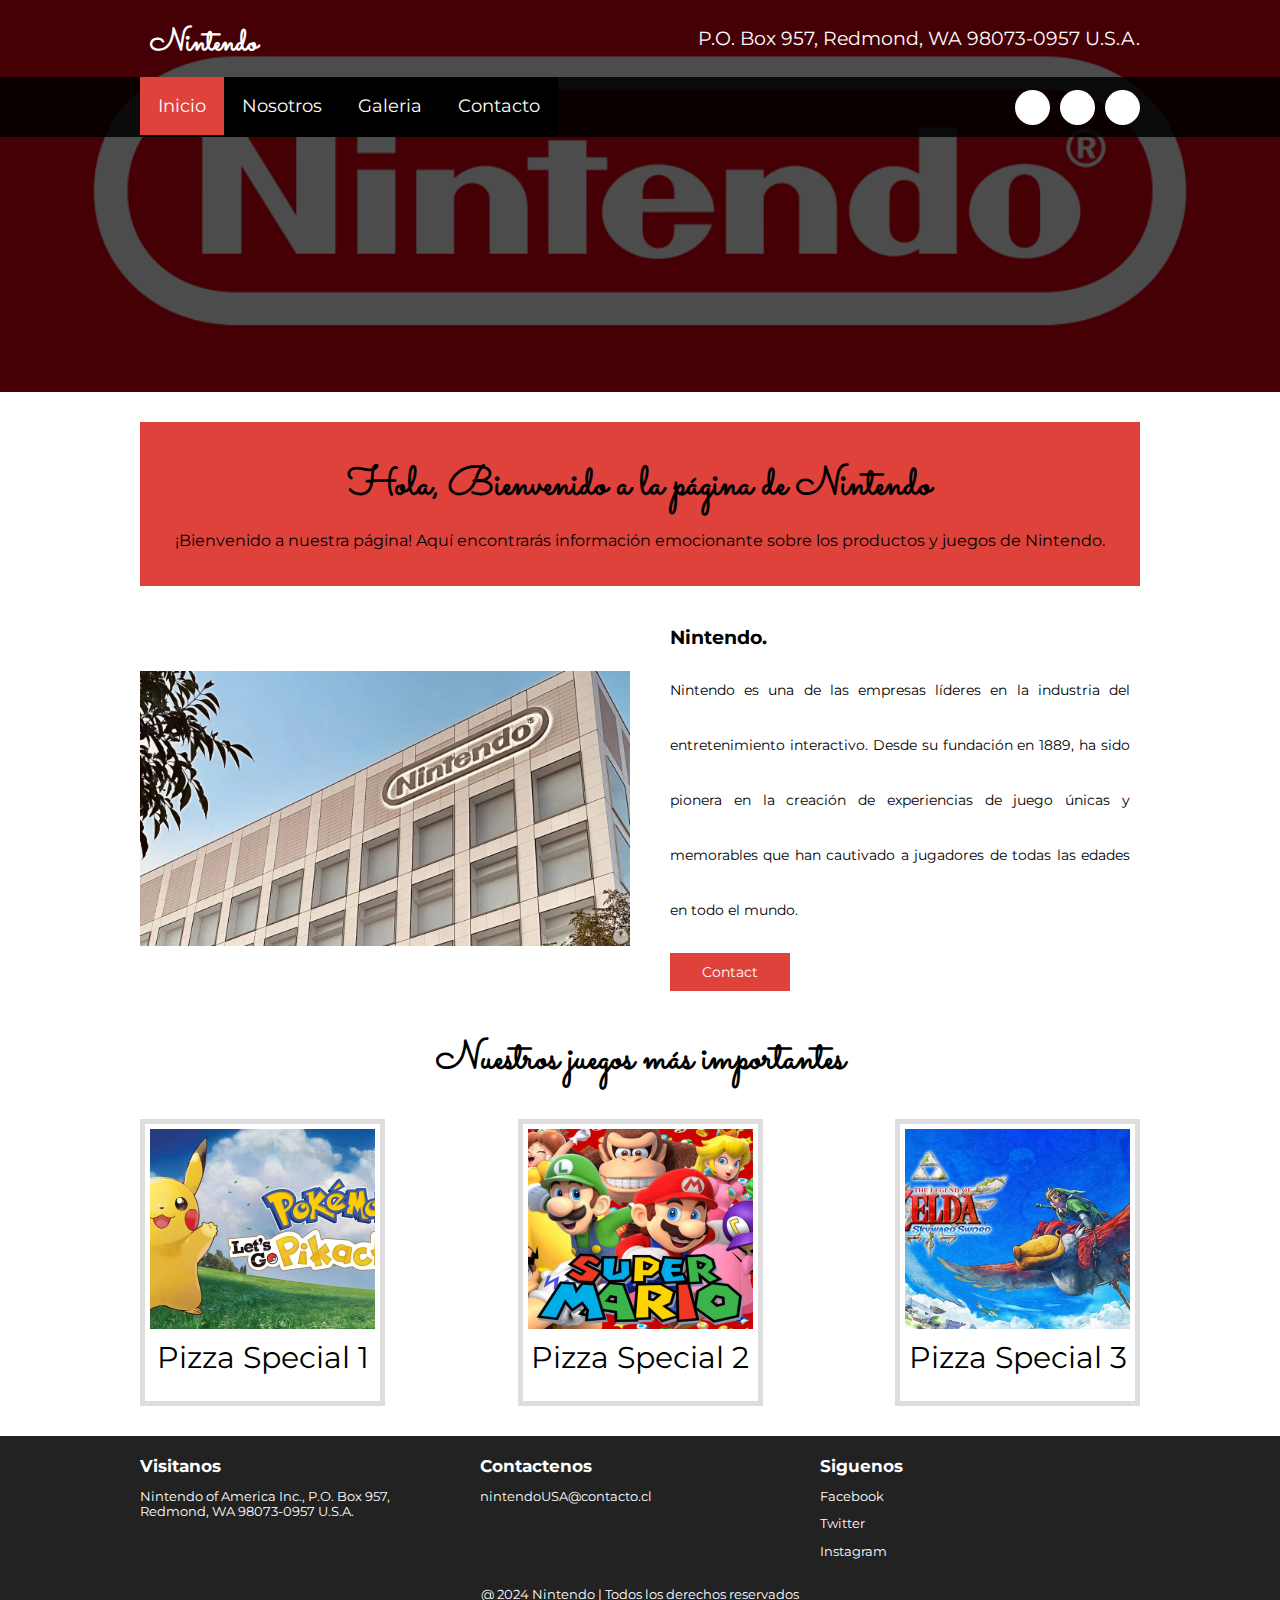
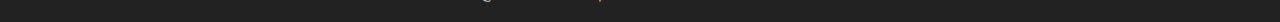
==== index.html @ e7dbbf1a "Agregado index y nosotros" ====
<!DOCTYPE html>
<html lang="es">
<head>
    <meta charset="UTF-8">
    <title>Nintendo</title>
    <link rel="icon" href="img/logo/nintendo-color-96.png" type="image/x-icon">
    <meta name="viewport" content="width=device-width, user-scalable=yes, initial-scale=1.0, maximum-scale=2.0, minimum-scale=1.0">
    <link rel="stylesheet" href="css/estilo.css">
    <link href="https://file.myfontastic.com/3j45yvRpaWhzeStdASehh9/icons.css" rel="stylesheet">
</head>
<body>
    <header class="main-header">
        <div class="container container--flex">
            <div class="logo-container column column--50">
                <h1 class="logo">Nintendo</h1>
            </div>
            <div class="main-header__contactInfo column column--50">
                <p class="main-header__contactInfo__addres">
                    <span class="icon-location">P.O. Box 957, Redmond, WA 98073-0957 U.S.A.</span>
                </p>
                
            </div>
        </div>
    </header>
    <nav class="main_nav">
        <div class="container container--flex">
            <span class="icon-menu" id="btnmenu"></span>
            <ul class="menu" id="menu">
                <li class="menu__item"><a href="/" class="menu__link menu__link--select">Inicio</a></li>
                <li class="menu__item"><a href="nosotros.html" class="menu__link">Nosotros</a></li>
                <li class="menu__item"><a href="galeria.html" class="menu__link">Galeria</a></li>
                <li class="menu__item"><a href="contacto.html" class="menu__link">Contacto</a></li>
            </ul>
            <div class="social-icon">
                <a href="https://www.facebook.com/NintendoLatAm/?locale=es_LA" target="_blank" class="social-icon__link"><span class="icon-facebook"></span></a>
                <a href="https://twitter.com/nintendolatam?lang=es" class="social-icon__link" target="_blank"><span class="icon-twitter"></span></a>
                <a href="https://www.instagram.com/nintendolatam/?hl=es" class="social-icon__link" target="_blank"><span class="icon-instagram"></span></a>
            </div>
        </div>
    </nav>
    <section class="banner">
        <img src="img/presentacion/Logo_Nintendo_2017.png" alt="" class="banner__img">
    </section>
    <main class="main">
        <section class="group--color">
            <div class="container">
                <h2 class="main__title">Hola, Bienvenido a la página de Nintendo</h2>
                <p class="main_txt">
                    ¡Bienvenido a nuestra página! Aquí encontrarás información emocionante sobre los productos y juegos de Nintendo.
                </p>
            </div>
        </section>
        <section class="group main__about_description">
            <div class="container container--flex">
                <div class="column column--50">
                    <img src="img/presentacion/presentacion.jpg" alt="">
                </div>
                <div class="column column--50">
                    <h3 class="column__title">Nintendo.</h3>
                    <p ></p>
                    <p class="column__txt">Nintendo es una de las empresas líderes en la industria del entretenimiento interactivo. Desde su fundación en 1889, ha sido pionera en la creación de experiencias de juego únicas y memorables que han cautivado a jugadores de todas las edades en todo el mundo.</p>
                    <a href="contacto.html" class="btn btn--contact">Contact</a>
                </div>
            </div>
        </section>
        <section class="group today-special">
            <h2 class="group__title">Nuestros juegos más importantes</h2>
            <div class="container container--flex">
                <div class="column column--50--25">
                    <img src="img/presentacion/pokemon.jpg" alt="" class="today-special__img">
                    <div class="today-special__tittle">Pizza Special 1</div>
                </div>
                <div class="column column--50--25">
                    <img src="img/presentacion/mario.jpeg" alt="" class="today-special__img">
                    <div class="today-special__tittle">Pizza Special 2</div>
                </div>
                <div class="column column--50--25">
                    <img src="img/presentacion/zelda.jpg" alt="" class="today-special__img">
                    <div class="today-special__tittle">Pizza Special 3</div>
                </div>
            </div>
        </section>
      
    </main>
    <footer class="main-footer">
        <div class="container container--flex">
            <div class="column column--33">
                <h2 class="column__title">Visitanos</h2>
                <p class="column__txt">Nintendo of America Inc., P.O. Box 957, Redmond, WA 98073-0957 U.S.A.</p>
            </div>
            <div class="column column--33">
                <h2 class="column__title">Contactenos</h2>
                <p class="column__txt">nintendoUSA@contacto.cl</p>               
            </div>
            <div class="column column--33">
                <h2 class="column__title">Siguenos</h2>
                <p class="column__txt"><a href="https://www.facebook.com/NintendoLatAm/?locale=es_LA" target="_blank" class="icon-facebook">Facebook</a></p>
                <p class="column__txt"><a href="https://twitter.com/nintendolatam?lang=es" target="_blank" class="icon-twitter">Twitter</a></p>
                <p class="column__txt"><a href="https://www.instagram.com/nintendolatam/?hl=es" target="_blank" class="icon-instagram">Instagram</a></p>
            </div>
            <p class="copy">@ 2024 Nintendo | Todos los derechos reservados</p>
        </div>
    </footer>
    <script src="js/menu.js"></script>
</body>
</html>
---- css/estilo.css ----
@import url('https://fonts.googleapis.com/css2?family=Montserrat:wght@300&family=Sacramento&display=swap');
*{
    box-sizing: border-box;
}
body{
    font-family: 'Montserrat', sans-serif;
    margin: 0;
}
/*----------------Estilos Base------------------*/
img{
    display: block;
    width: 100%;
    max-width: 100%;
}
h1,h2,h3,h4,h5{
    margin: 0;
}
.container{
    width: 100%;
    margin: auto;
}
.container--flex{
    display: flex;
    flex-wrap: wrap;
    justify-content: space-between;
    align-items: center;
}
.column{
    width: 100%;
}

/*----------------Estilos Header------------------*/


.main-header{
    width: 100%;
}
.logo{
    font-size: 1.9em;
    color: #de423a;
    padding: 10px;
    font-family: 'Sacramento', cursive;
        
}
.main-header__contactInfo__addres{
    padding: 10px;
    margin: 0px;
}
.main-header [class*="icon-"]:before{
    position: relative;
    top:2px;
    right: 3px;
}
/*----------------Estilos Menu------------------*/
.main_nav{
    width: 100%;
    position:relative;
    z-index: 2000;  
    padding: 10px;
}

.icon-menu{
    display: block;
    color: #fff;
    border: 1px solid #fff;
    border-radius: 3px;
    width: 40px;
    height: 40px;
    line-height: 45px;
    text-align: center;
    cursor:pointer;
    font-size: 1.5em;
    
}

.social-icon{
    display: flex;
    justify-content: space-between;
    
}

.social-icon [class*="icon-"]{
    color: black;
    margin-left: 10px;
    display: flex;
    justify-content: center;
    align-items: center;
    font-size: 1.3em;
    width: 35px;
    height: 35px;
    background: #fff;
    border-radius: 50%;
}

.social-icon__link{
    text-decoration: none;
   
}

.menu{
    
    position: absolute;
    top: 75px;
    left: 0;
    width: 100%;
    background: rgba(0,0,0,.85);
    padding:0px;
    margin:0px;
    z-index: 2000px;
    list-style: none;
    text-align: center;
    font-size: 18px;
    height: 0;
    overflow: hidden;
	transition: height .3s linear;
}

.menu__link{
    display: block;
    padding: 15px;
    color: white;
    text-align: center;
    text-decoration: none;
    
}
.menu__link:hover{
     background-color: #DE423A;
}
.menu__link--select{
    background-color: #DE423A;
    
}
.mostrar{
    height: 210px;
}
/*----------------Estilos Banner------------------*/

.banner{
    margin-top:-52px;
    position: relative;
}
.banner:before {
    content: '';
    position: absolute;
    width: 100%;
    height: 100%;
    background: rgba(0,0,0,0.7);
    z-index: 1000;
    top: 0;
}
.banner__img{
    width: 100%;
    height: 400px;
    object-fit: cover
}
.banner__content {
    width: 70%;
    color: white;
    text-align:center;
    position: absolute;
    z-index: 1500;
    top: 50%;
    left: 50%;
    transform: translateX(-50%) translateY(-50%);
    font-size: 1.5em;
    font-weight:bold;
    
}

/*----------------Estilos Principales------------------*/
.group--color .container{
	background-color: #DE423A;
	padding: 10px;
	text-align: center;
	
}
.main__title{
	margin: 15px 0;
	font-size: 2.8em;
	font-family: 'Sacramento',cursive;
	
}
.column__title{
	font-size: 1.3em;
}
.main__about_description .column:nth-child(2){
	padding: 10px;
}
.btn{
	
	display: block;
	text-align: center;
	text-decoration: none;
	width: 120px;
	background: #DE423A;
	color: #fff;
	padding:10px;
	margin: 10px auto;
	
}
.group__title{
	font-family:'Sacramento',cursive;
	text-align: center;
	font-weight: bold;
	font-size: 1.8em;
	margin: 30px;
}

.today-special .column {
	margin-bottom: 30px;
	text-align: center;
}

.today-special__img{
	height: 200px;
	object-fit: cover;
}

.today-special__tittle{
	font-size: 1.3em;
	padding-top: 10px;
	padding-bottom: 20px;
}


/*----------------Estilos Principales------------------*/
.main-footer{
	background: #222;
	color: #fff;
	padding: 10px;
	padding-top: 20px;
	padding-bottom: 20px;
	font-size: .8em;
}
.copy{
	text-align: center;
	margin: auto;
	margin-top: 15px;
	
}

.main-footer [class*="icon-"] {
	color: #fff;
	text-decoration: none;
	
	
}
.main-footer [class*="icon-"]:before{
	position: relative;
	top: 3px;
	right: 5px;
}



/*----------------Linea del tiempo --------------------*/

.timeline {
	position: relative;
	width: 100%;
	height: 4px;
	background-color: #ccc;
  }
  
  .marker {
	position: absolute;
	top: 0;
	width: 8px;
	height: 8px;
	border-radius: 50%;
	background-color: #333;
	transform: translate(-50%, -50%);
  }
  
  .images {
	display: flex;
	justify-content: space-between;
	margin-top: 20px;
  }
  
  .images img {
	max-width: 150px;
	height: auto;
	opacity: 0;
	transition: opacity 0.5s ease-in-out;
  }
  
/*---------------- Formularios ------------------------*/



.contacto {
    background-color: black; 
    color: white; 
    font-family: "Raleway", sans-serif;
    font-weight: 400;
    padding: 20px; /* Espaciado alrededor del contenido */
}

.contacto h1{
    text-align: center;
    font-family: "Raleway", sans-serif;
    font-weight: 200;
}

.forma {
    margin-bottom: 100px;
}
.boton1 {
    font-family: "Raleway", sans-serif;
    font-weight: 400;
    padding: 10px 10px; /* Espacio interno del botón */
    cursor: pointer; /* Tipo de cursor */
    position: relative;
    float: left;
    display: inline-block;
    margin-left: auto; /* Justificar hacia la derecha */
    background-color: #17A2B8;
    border: 2px solid #17A2B8; /* Margen de color gris */
    color: #FFFFFF; /* Color del texto */
    margin-top: 20px;
}


.boton1 .tooltiptext {
    visibility: hidden;
    width: 250px;
    background-color: #914242;
    color: #fff;
    text-align: center;
    border-radius: 6px;
    padding: 5px 0;
    position: absolute;
    z-index: 1;
    top: -5px;
    left: 110%;
  }
.boton1 .tooltiptext::after{
    content: " ";
    position: absolute;
    top: 50%;
    right: 100%; /* To the left of the tooltip */
    margin-top: -5px;
    border-width: 5px;
    border-style: solid;
    border-color:transparent #914242 transparent transparent;
  }
  
.boton1:hover .tooltiptext{
    visibility: visible;
  }


/*----------------Estilos Responsivos------------------*/

@media screen and (min-width:480px){
	.logo{
		color: #fff;
		
	}
	.main-header__contactInfo{
		text-align:right;
	}
	.banner{
		margin-top: -145px;
		z-index: -1000;
	}
	.main-header__contactInfo__phone{
		background: none;
	}
	.main-header__contactInfo__addres{
		color: #fff;
	}
	.main_nav{
		background:rgba(0,0,0,0.85);
	}
	.banner__content{
		font-size:1.5em;
	}
	.column--50{
		width: 49%;
	}
	.column--50--25{
		width: 49%;
	}
	.column--33{
		width: 32%;
	}
	
	.main__about_description .column:nth-child(2){
		padding-left: 20px;
		font-size: .9em;
		
	}
	.main__about_description .btn{
		margin: 0;
	}
	.today-special .column {
		border: 5px solid #ddd;
		padding: 5px;
	}
	.today-special__img{
		height: 200px;
		object-fit: cover;
	}
	.main-footer .container--flex{
		align-items: flex-start;
	}
	
	
}
@media screen and (min-width:1024px){
.container{
		width: 1000px
	}
	.logo{
		padding-top: 20px;
		font-size: 2em;
	
		
	}
		
	.main-header__contactInfo__phone,
	.main-header__contactInfo__addres{
		font-size: 1.18em;
		padding-right: 0px;
		
		
		
	}
	
	.main_nav{
    
    	padding: 0px;
	}
	
	.banner__content{
		font-size:2.5em;
	}
	
	.icon-menu{
		display: none;
	}
	
	.menu{
		position: static;
		display: flex;
		height: 60px;
		width: auto;
	}
	
	.menu__link{
   
    	padding: 18px;
      
	}
	.group--color .container{
		margin-top: 30px;
		margin-bottom: 30px;
		padding: 20px
	
	}
	.main__title{
		font-size: 2.5em;
	}
	.main__about_description .column--50:nth-child(2) .column__txt
	{
		line-height: 55px;
		text-align: justify;
		
	}
	.group__title{
		font-size: 2.5em;
	}
	.column--50--25{
		width: 24.5%;
	}
	.today-special__tittle{
	
		font-size: 1.9em;
		
	}
}
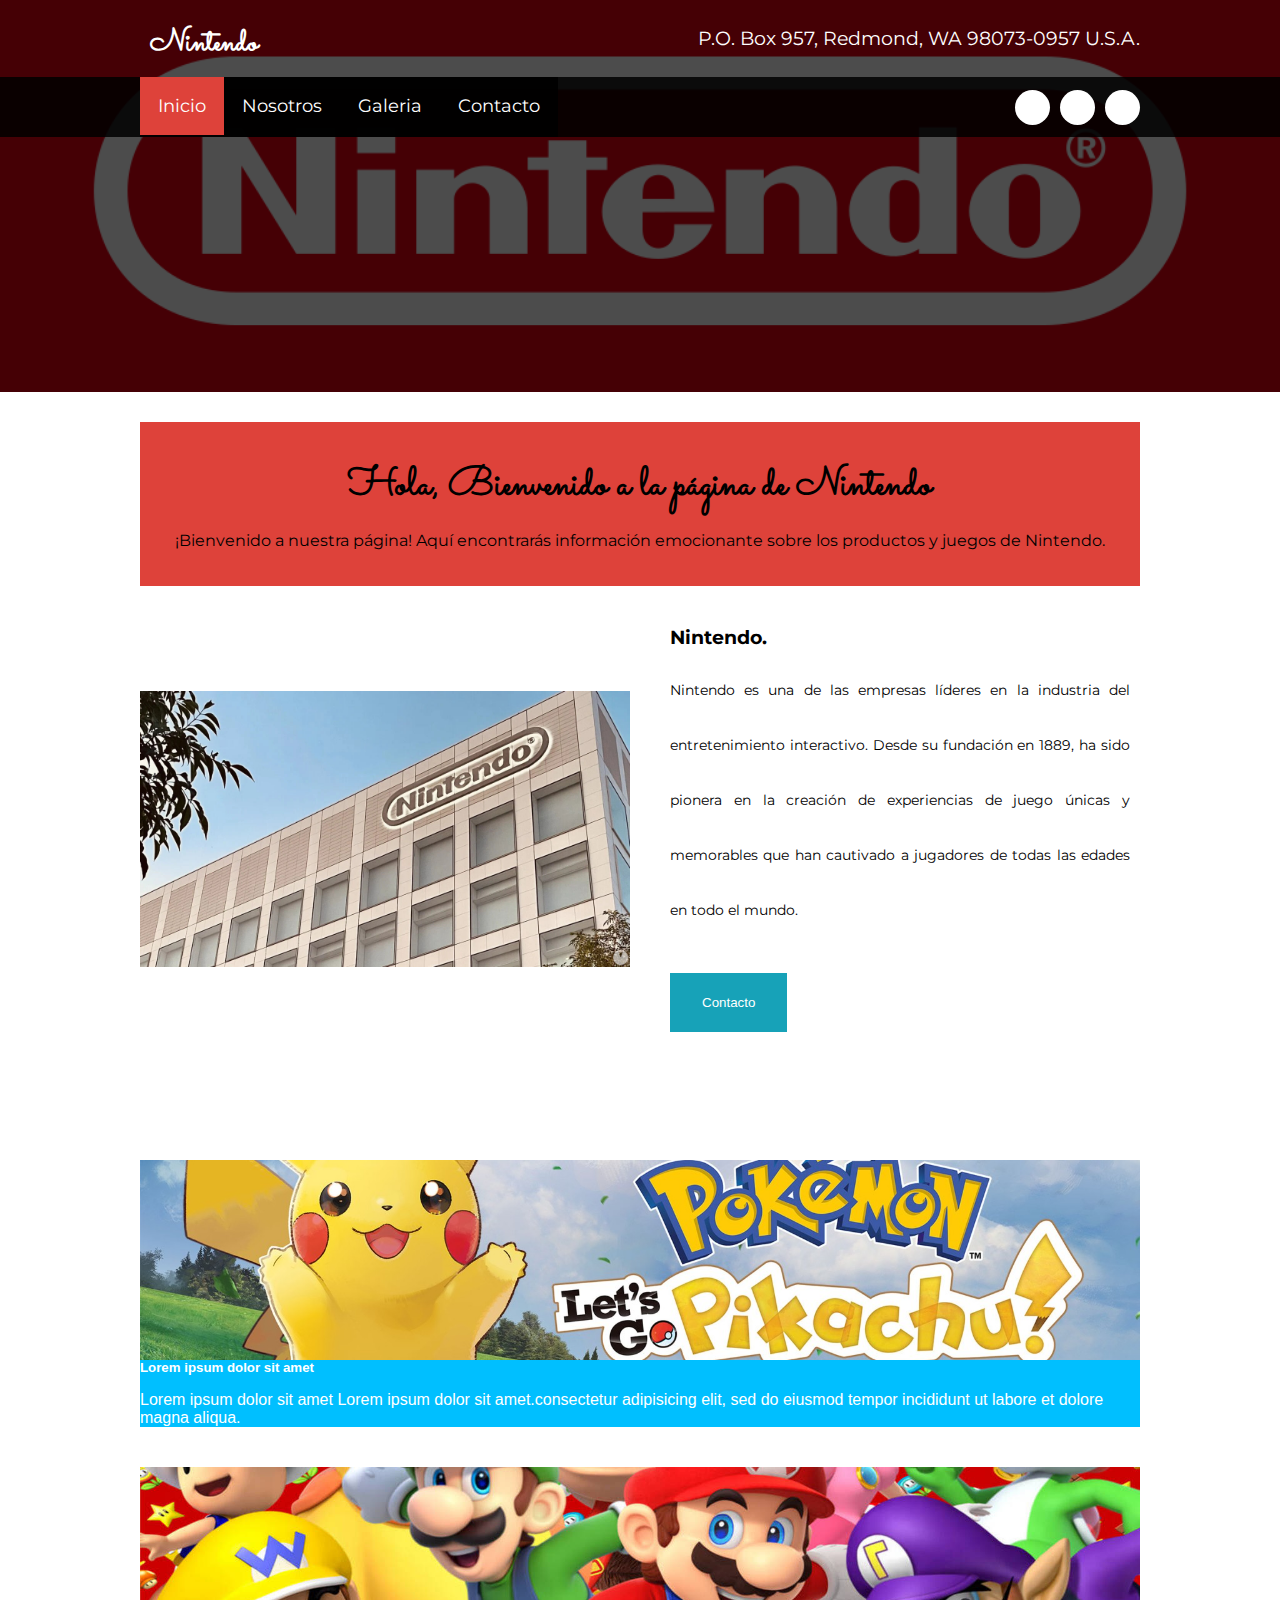
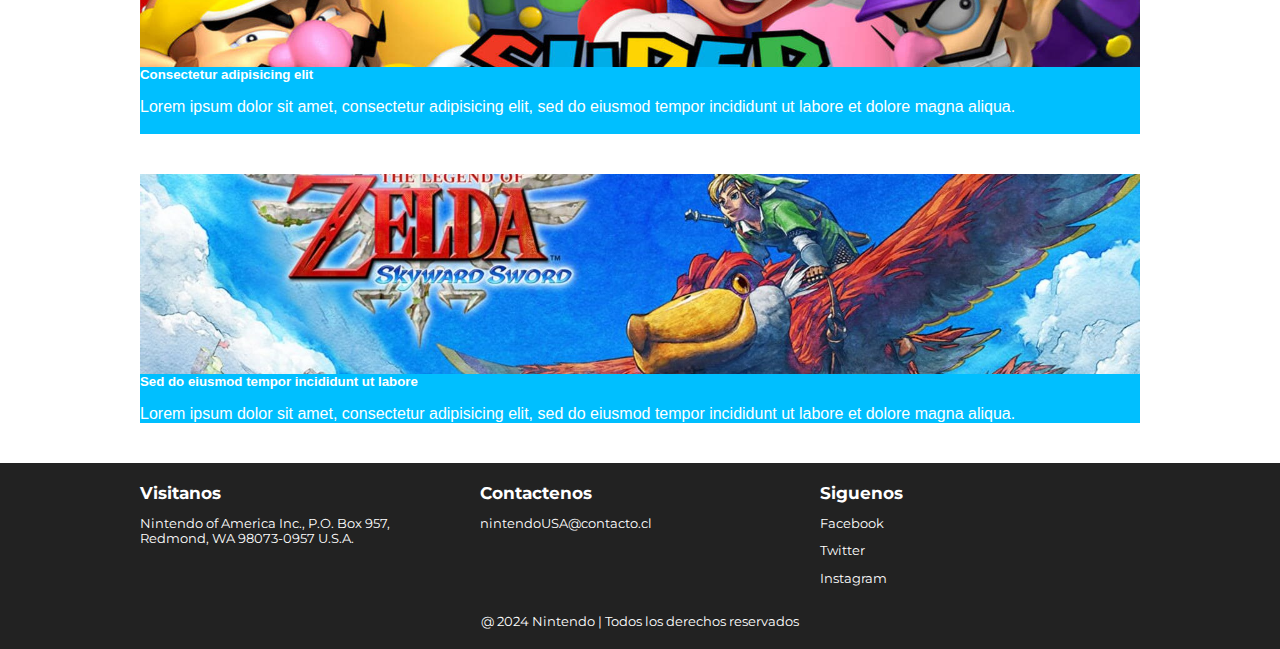
==== commit 1bc57fbc: "Agregada funcionalidad js, botones, card e img nosotros" ====
--- a/index.html
+++ b/index.html
@@ -7,6 +7,7 @@
     <meta name="viewport" content="width=device-width, user-scalable=yes, initial-scale=1.0, maximum-scale=2.0, minimum-scale=1.0">
     <link rel="stylesheet" href="css/estilo.css">
     <link href="https://file.myfontastic.com/3j45yvRpaWhzeStdASehh9/icons.css" rel="stylesheet">
+    <link href="https://cdn.jsdelivr.net/npm/bootstrap@5.3.2/dist/css/bootstrap.min.css" rel="stylesheet" integrity="sha384-T3c6CoIi6uLrA9TneNEoa7RxnatzjcDSCmG1MXxSR1GAsXEV/Dwwykc2MPK8M2HN" crossorigin="anonymous">
 </head>
 <body>
     <header class="main-header">
@@ -59,24 +60,53 @@
                     <h3 class="column__title">Nintendo.</h3>
                     <p ></p>
                     <p class="column__txt">Nintendo es una de las empresas líderes en la industria del entretenimiento interactivo. Desde su fundación en 1889, ha sido pionera en la creación de experiencias de juego únicas y memorables que han cautivado a jugadores de todas las edades en todo el mundo.</p>
-                    <a href="contacto.html" class="btn btn--contact">Contact</a>
+                    <div id="contenedor-botones">
+                        <button class="boton0">
+                            <a href="contacto.html" class="boton-link">Contacto</a>
+                            <span class="tooltiptext">Presiona para ir a contacto</span>
+                        </button>
+                    </div>                     
                 </div>
             </div>
         </section>
-        <section class="group today-special">
-            <h2 class="group__title">Nuestros juegos más importantes</h2>
-            <div class="container container--flex">
-                <div class="column column--50--25">
-                    <img src="img/presentacion/pokemon.jpg" alt="" class="today-special__img">
-                    <div class="today-special__tittle">Pizza Special 1</div>
-                </div>
-                <div class="column column--50--25">
-                    <img src="img/presentacion/mario.jpeg" alt="" class="today-special__img">
-                    <div class="today-special__tittle">Pizza Special 2</div>
-                </div>
-                <div class="column column--50--25">
-                    <img src="img/presentacion/zelda.jpg" alt="" class="today-special__img">
-                    <div class="today-special__tittle">Pizza Special 3</div>
+        <section class="cards">
+            <div class="container">
+                <h2 class="group__title">Nuestros juegos más importantes</h2>
+                <div class="row align-items-stretch">
+                    <!-- script de js que hace desaparecer el texto al hacer click en la tarjeta -->
+                    <script src="js/clic_card.js"></script>
+                    <!-- Tarjeta 1 -->
+                    <div class="col-xs-12 col-md-4">
+                        <div class="card">
+                            <img src="img/presentacion/pokemon.jpg" class="card-img-top" alt="...">
+                            <div class="card-body">
+                                <h5 class="card-title">Lorem ipsum dolor sit amet</h5>
+                                <p class="card-text">Lorem ipsum dolor sit amet Lorem ipsum dolor sit amet.consectetur adipisicing elit, sed do eiusmod tempor incididunt ut labore et dolore magna aliqua.</p>                         
+                            </div>
+                        </div>          
+                    </div>
+                    
+                    <!-- Tarjeta 2 -->
+                    <div class="col-xs-12 col-md-4">
+                        <div class="card">
+                            <img src="img/presentacion/mario.jpeg" class="card-img-top" alt="...">
+                            <div class="card-body">
+                                <h5 class="card-title">Consectetur adipisicing elit</h5>
+                                <p class="card-text">Lorem ipsum dolor sit amet, consectetur adipisicing elit, sed do eiusmod tempor incididunt ut labore et dolore magna aliqua.<br><br></p>                         
+                            </div>
+                        </div>          
+                    </div>
+            
+                    <!-- Tarjeta 3 -->
+                    <div class="col-xs-12 col-md-4">
+                        <div class="card">
+                            <img src="img/presentacion/zelda.jpg" class="card-img-top" alt="...">
+                            <div class="card-body">
+                                <h5 class="card-title">Sed do eiusmod tempor incididunt ut labore</h5>
+                                <p class="card-text">Lorem ipsum dolor sit amet, consectetur adipisicing elit, sed do eiusmod tempor incididunt ut labore et dolore magna aliqua.</p>                         
+                            </div>
+                        </div>          
+                    </div>     
                 </div>
             </div>
         </section>
@@ -102,5 +132,8 @@
         </div>
     </footer>
     <script src="js/menu.js"></script>
+    <script src="https://cdn.jsdelivr.net/npm/@popperjs/core@2.11.8/dist/umd/popper.min.js" integrity="sha384-I7E8VVD/ismYTF4hNIPjVp/Zjvgyol6VFvRkX/vR+Vc4jQkC+hVqc2pM8ODewa9r" crossorigin="anonymous"></script>
+    <script src="https://cdn.jsdelivr.net/npm/bootstrap@5.3.2/dist/js/bootstrap.min.js" integrity="sha384-BBtl+eGJRgqQAUMxJ7pMwbEyER4l1g+O15P+16Ep7Q9Q+zqX6gSbd85u4mG4QzX+" crossorigin="anonymous"></script>
+    <script src="https://code.jquery.com/jquery-3.7.1.min.js" integrity="sha256-/JqT3SQfawRcv/BIHPThkBvs0OEvtFFmqPF/lYI/Cxo=" crossorigin="anonymous"></script>  
 </body>
 </html>--- a/css/estilo.css
+++ b/css/estilo.css
@@ -186,18 +186,7 @@
 .main__about_description .column:nth-child(2){
 	padding: 10px;
 }
-.btn{
-	
-	display: block;
-	text-align: center;
-	text-decoration: none;
-	width: 120px;
-	background: #DE423A;
-	color: #fff;
-	padding:10px;
-	margin: 10px auto;
-	
-}
+
 .group__title{
 	font-family:'Sacramento',cursive;
 	text-align: center;
@@ -206,20 +195,30 @@
 	margin: 30px;
 }
 
-.today-special .column {
-	margin-bottom: 30px;
-	text-align: center;
-}
-
-.today-special__img{
-	height: 200px;
-	object-fit: cover;
-}
-
-.today-special__tittle{
-	font-size: 1.3em;
-	padding-top: 10px;
-	padding-bottom: 20px;
+/*--------------- cards-------------------------------*/
+
+.cards {
+    color: white; /* Texto blanco */
+    font-family: "Raleway", sans-serif;
+    font-weight: 400;
+    text-align: center;
+}
+.cards .card {
+    background-color: #00BFFF; /* Fondo celeste de las tarjetas */
+    color: white; /* Texto blanco dentro de las tarjetas */
+    font-family: "Raleway", sans-serif;
+    font-weight: 400;
+    text-align: left;
+    margin-bottom: 40px;
+}
+
+.card-img-top {
+    width: 100%; /* Ajusta el ancho al 100% del contenedor */
+    height: 200px; /* Establece una altura fija para todas las imágenes */
+    object-fit: cover; /* Escala la imagen para que llene el contenedor */
+}
+.card{ 
+    cursor: pointer;
 }
 
 
@@ -249,6 +248,19 @@
 	position: relative;
 	top: 3px;
 	right: 5px;
+}
+
+/*-------------------nosotros-------------------------*/
+
+.logo-nosotros {
+    display: flex;
+    justify-content: center;
+    padding: 0 240px; /* Espacio solo arriba y abajo de la imagen */
+}
+
+.nosotros-img {
+    max-width: calc(100% - 40px); /* Resta el doble del espacio de los bordes laterales */
+    height: auto; /* Para mantener la proporción de aspecto */
 }
 
 
@@ -306,7 +318,17 @@
 .forma {
     margin-bottom: 100px;
 }
-.boton1 {
+
+.boton0 .boton-link {
+    /* Estilos para el enlace dentro del botón */
+    text-decoration: none;
+    color: inherit;
+    display: inline-block;
+    padding: 10px 20px; /* Ajusta según el tamaño del botón */
+    background-color:  #17A2B8; /* Ajusta según el color del botón */
+}
+.boton1,
+.boton0 {
     font-family: "Raleway", sans-serif;
     font-weight: 400;
     padding: 10px 10px; /* Espacio interno del botón */
@@ -322,7 +344,8 @@
 }
 
 
-.boton1 .tooltiptext {
+.boton1 .tooltiptext,
+.boton0 .tooltiptext {
     visibility: hidden;
     width: 250px;
     background-color: #914242;
@@ -335,7 +358,8 @@
     top: -5px;
     left: 110%;
   }
-.boton1 .tooltiptext::after{
+.boton1 .tooltiptext::after,
+.boton0 .tooltiptext::after {
     content: " ";
     position: absolute;
     top: 50%;
@@ -346,7 +370,8 @@
     border-color:transparent #914242 transparent transparent;
   }
   
-.boton1:hover .tooltiptext{
+.boton1:hover .tooltiptext,
+.boton0:hover .tooltiptext {
     visibility: visible;
   }
 
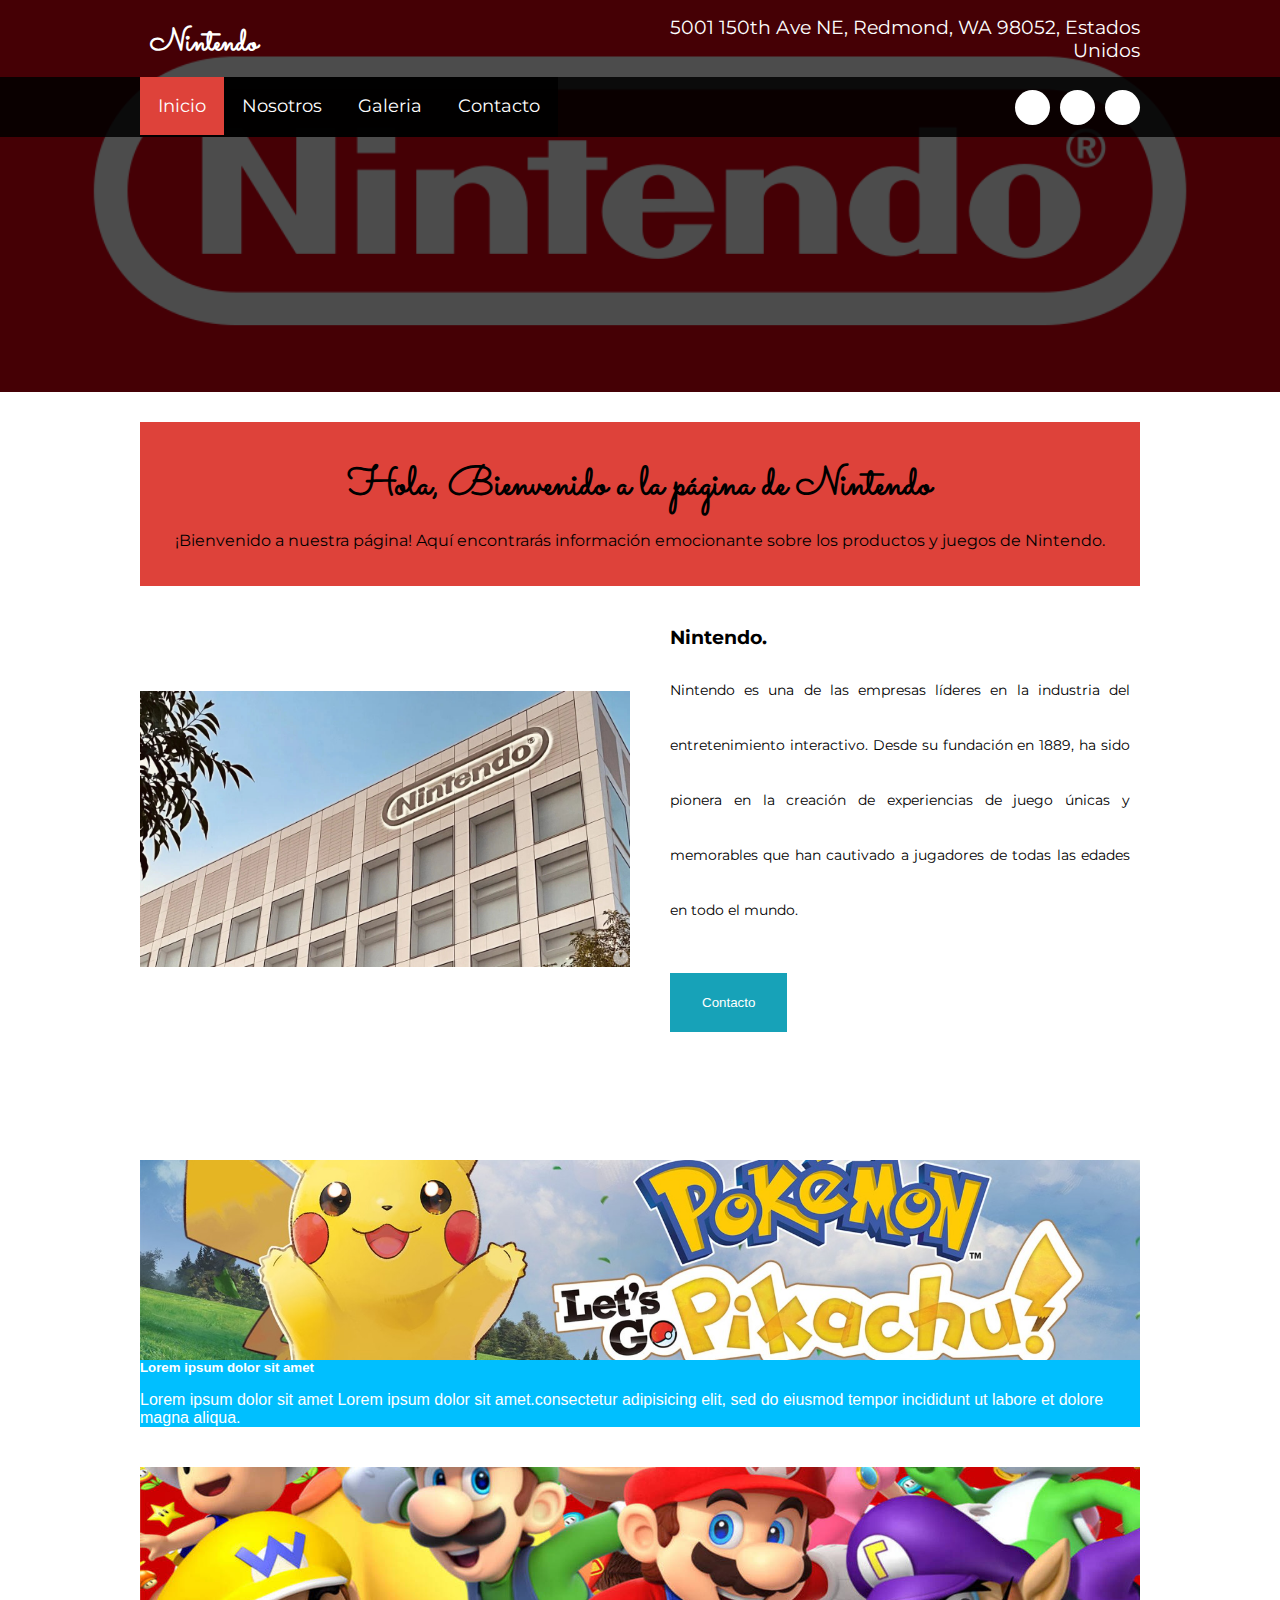
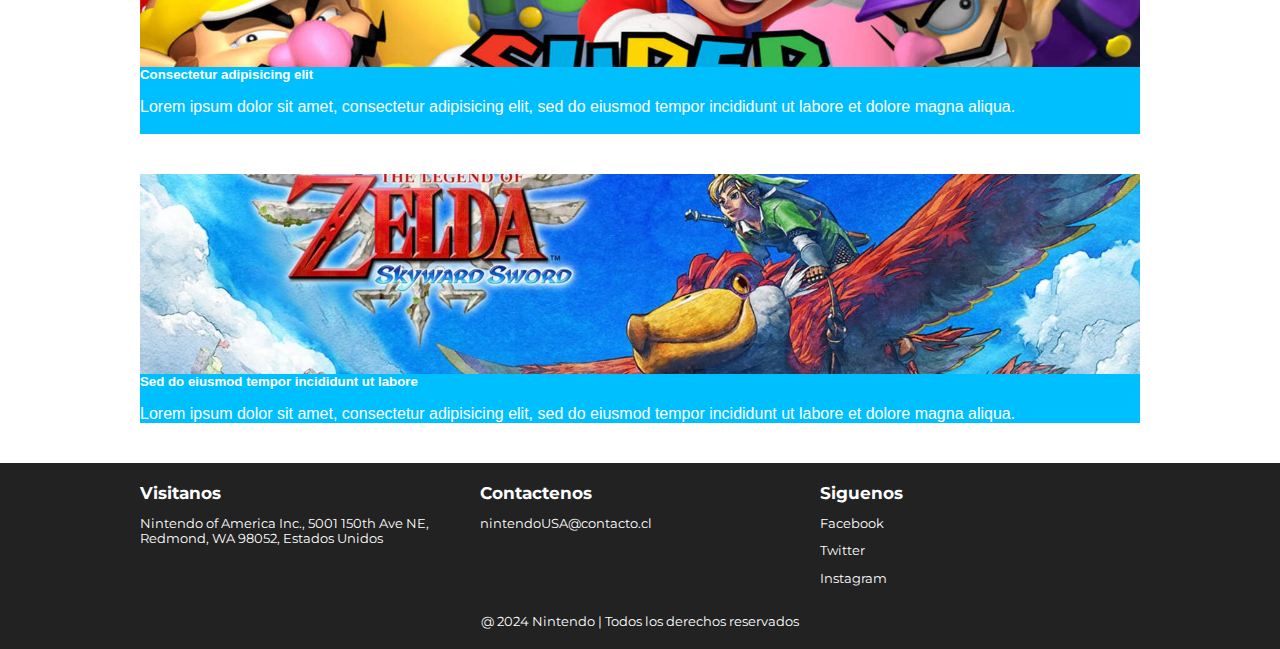
==== commit 7f0cbf33: "Agregado mapa en contacto" ====
--- a/index.html
+++ b/index.html
@@ -17,7 +17,7 @@
             </div>
             <div class="main-header__contactInfo column column--50">
                 <p class="main-header__contactInfo__addres">
-                    <span class="icon-location">P.O. Box 957, Redmond, WA 98073-0957 U.S.A.</span>
+                    <span class="icon-location">5001 150th Ave NE, Redmond, WA 98052, Estados Unidos</span>
                 </p>
                 
             </div>
@@ -116,7 +116,7 @@
         <div class="container container--flex">
             <div class="column column--33">
                 <h2 class="column__title">Visitanos</h2>
-                <p class="column__txt">Nintendo of America Inc., P.O. Box 957, Redmond, WA 98073-0957 U.S.A.</p>
+                <p class="column__txt">Nintendo of America Inc., 5001 150th Ave NE, Redmond, WA 98052, Estados Unidos</p>
             </div>
             <div class="column column--33">
                 <h2 class="column__title">Contactenos</h2>
--- a/css/estilo.css
+++ b/css/estilo.css
@@ -376,6 +376,22 @@
   }
 
 
+/*---------------------- mapa -------------------------*/
+
+.mapa {
+    text-align: center; /* Centra el contenido horizontalmente */
+}
+.mapa h1 {
+    text-align: left;
+    padding: 0 200px;
+}
+.mapa-contenedor {
+    margin: 20px auto; /* Margen superior e inferior de 20px y centrado horizontalmente */
+    max-width: 100%; /* Ancho máximo del contenedor */
+    width: 800px; /* Ancho del contenedor */
+}
+
+
 /*----------------Estilos Responsivos------------------*/
 
 @media screen and (min-width:480px){
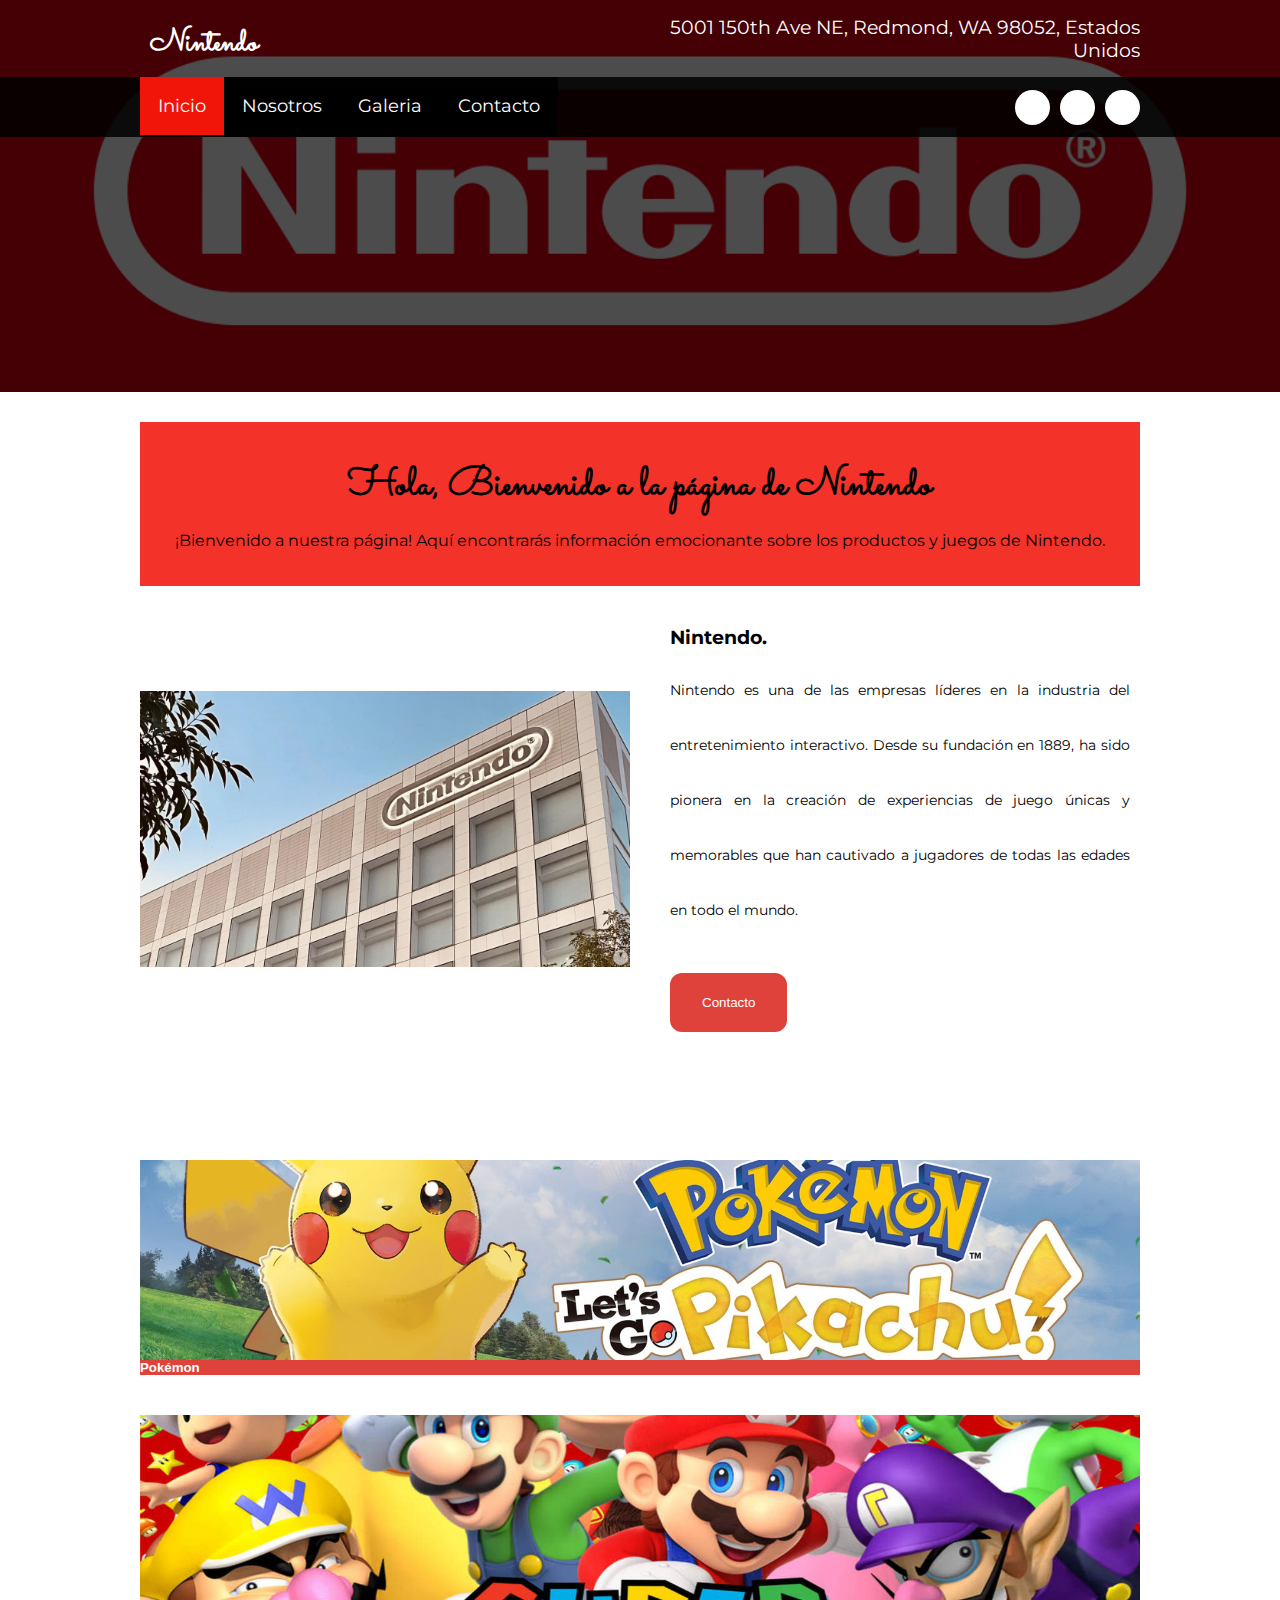
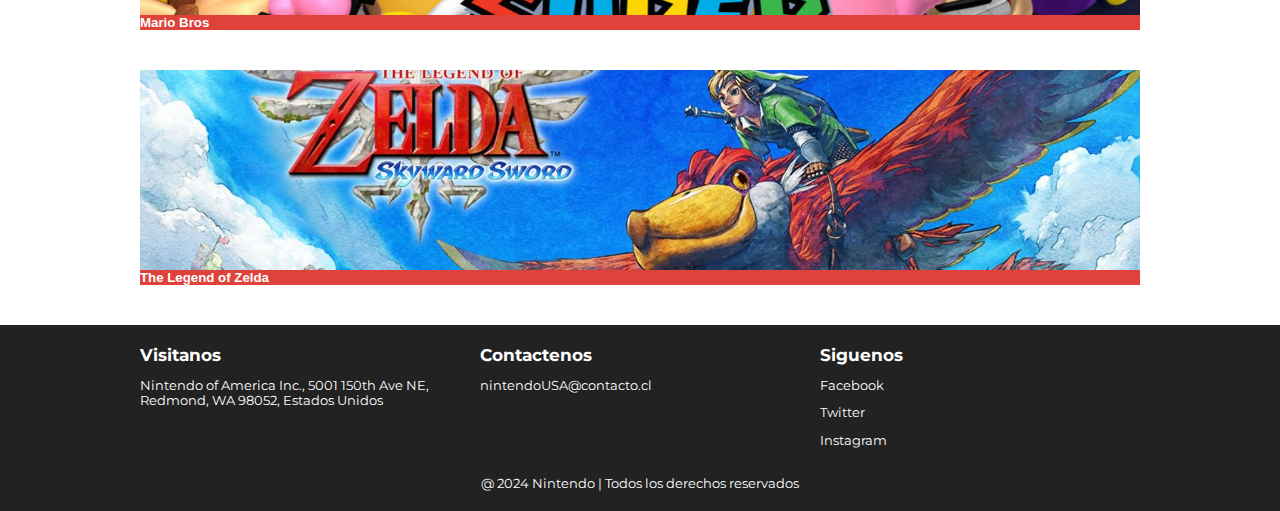
==== commit 6bc884fe: "cambios en card indexhtml" ====
--- a/index.html
+++ b/index.html
@@ -8,6 +8,8 @@
     <link rel="stylesheet" href="css/estilo.css">
     <link href="https://file.myfontastic.com/3j45yvRpaWhzeStdASehh9/icons.css" rel="stylesheet">
     <link href="https://cdn.jsdelivr.net/npm/bootstrap@5.3.2/dist/css/bootstrap.min.css" rel="stylesheet" integrity="sha384-T3c6CoIi6uLrA9TneNEoa7RxnatzjcDSCmG1MXxSR1GAsXEV/Dwwykc2MPK8M2HN" crossorigin="anonymous">
+    <script src="https://ajax.googleapis.com/ajax/libs/jquery/3.7.1/jquery.min.js"></script>
+
 </head>
 <body>
     <header class="main-header">
@@ -73,15 +75,13 @@
             <div class="container">
                 <h2 class="group__title">Nuestros juegos más importantes</h2>
                 <div class="row align-items-stretch">
-                    <!-- script de js que hace desaparecer el texto al hacer click en la tarjeta -->
-                    <script src="js/clic_card.js"></script>
                     <!-- Tarjeta 1 -->
                     <div class="col-xs-12 col-md-4">
                         <div class="card">
                             <img src="img/presentacion/pokemon.jpg" class="card-img-top" alt="...">
                             <div class="card-body">
-                                <h5 class="card-title">Lorem ipsum dolor sit amet</h5>
-                                <p class="card-text">Lorem ipsum dolor sit amet Lorem ipsum dolor sit amet.consectetur adipisicing elit, sed do eiusmod tempor incididunt ut labore et dolore magna aliqua.</p>                         
+                                <h5 class="card-title">Pokémon</h5>
+                                <p class="card-text">En el mundo de Pokémon, los entrenadores recorren vastas regiones en busca de nuevas criaturas para capturar y entrenar. Con el lanzamiento de Pokémon Let's Go Pikachu, los jugadores pueden experimentar una emocionante aventura en la región de Kanto, repleta de desafíos y encuentros Pokémon. Pokémon Let's Go Pikachu es el más nuevo de la serie principal de juegos de Pokémon, ofreciendo gráficos renovados y una jugabilidad emocionante que captura la esencia de la franquicia.</p>                         
                             </div>
                         </div>          
                     </div>
@@ -91,8 +91,8 @@
                         <div class="card">
                             <img src="img/presentacion/mario.jpeg" class="card-img-top" alt="...">
                             <div class="card-body">
-                                <h5 class="card-title">Consectetur adipisicing elit</h5>
-                                <p class="card-text">Lorem ipsum dolor sit amet, consectetur adipisicing elit, sed do eiusmod tempor incididunt ut labore et dolore magna aliqua.<br><br></p>                         
+                                <h5 class="card-title">Mario Bros</h5>
+                                <p class="card-text">Desde su debut en 1985, Mario Bros ha sido un icono en el mundo de los videojuegos. Este fontanero italiano y su fiel compañero, Luigi, han viajado a través de innumerables mundos para rescatar a la princesa Peach del malvado Bowser. Con una jugabilidad clásica y niveles ingeniosamente diseñados, los juegos de Mario Bros ofrecen diversión para jugadores de todas las edades.<br><br><br></p>                         
                             </div>
                         </div>          
                     </div>
@@ -102,15 +102,16 @@
                         <div class="card">
                             <img src="img/presentacion/zelda.jpg" class="card-img-top" alt="...">
                             <div class="card-body">
-                                <h5 class="card-title">Sed do eiusmod tempor incididunt ut labore</h5>
-                                <p class="card-text">Lorem ipsum dolor sit amet, consectetur adipisicing elit, sed do eiusmod tempor incididunt ut labore et dolore magna aliqua.</p>                         
+                                <h5 class="card-title">The Legend of Zelda</h5>
+                                <p class="card-text">La saga de Zelda transporta a los jugadores a un mundo mágico lleno de misterio, aventura y peligros. Siguiendo las hazañas del valiente héroe Link, los juegos de Zelda exploran vastas tierras, resuelven acertijos y luchan contra poderosos enemigos para salvar el reino de Hyrule. Desde el lanzamiento de su primer título en 1986, la serie Zelda ha sido aclamada por su narrativa envolvente y su cautivadora jugabilidad.<br><br></p>                         
                             </div>
                         </div>          
-                    </div>     
+                    </div>                         
                 </div>
             </div>
+             <!-- script de js que hace desaparecer el texto al hacer click en la tarjeta -->
+             <script src="js/clic_card.js"></script>
         </section>
-      
     </main>
     <footer class="main-footer">
         <div class="container container--flex">
--- a/css/estilo.css
+++ b/css/estilo.css
@@ -124,10 +124,10 @@
     
 }
 .menu__link:hover{
-     background-color: #DE423A;
+     background-color: #f11408;
 }
 .menu__link--select{
-    background-color: #DE423A;
+    background-color: #f11408;
     
 }
 .mostrar{
@@ -169,7 +169,7 @@
 
 /*----------------Estilos Principales------------------*/
 .group--color .container{
-	background-color: #DE423A;
+	background-color: #f33329;
 	padding: 10px;
 	text-align: center;
 	
@@ -204,12 +204,16 @@
     text-align: center;
 }
 .cards .card {
-    background-color: #00BFFF; /* Fondo celeste de las tarjetas */
+    background-color: #de423a; /* Fondo celeste de las tarjetas */
     color: white; /* Texto blanco dentro de las tarjetas */
     font-family: "Raleway", sans-serif;
     font-weight: 400;
     text-align: left;
     margin-bottom: 40px;
+}
+
+.card-text {
+    display: none; /* Oculta el texto por defecto */
 }
 
 .card-img-top {
@@ -325,7 +329,7 @@
     color: inherit;
     display: inline-block;
     padding: 10px 20px; /* Ajusta según el tamaño del botón */
-    background-color:  #17A2B8; /* Ajusta según el color del botón */
+    background-color:  #de423a; /* Ajusta según el color del botón */
 }
 .boton1,
 .boton0 {
@@ -337,10 +341,11 @@
     float: left;
     display: inline-block;
     margin-left: auto; /* Justificar hacia la derecha */
-    background-color: #17A2B8;
-    border: 2px solid #17A2B8; /* Margen de color gris */
+    background-color: #de423a;
+    border: 2px solid #de423a; /* Margen de color gris */
     color: #FFFFFF; /* Color del texto */
     margin-top: 20px;
+    border-radius: 12px; /* bordes redondeados */
 }
 
 
@@ -348,7 +353,7 @@
 .boton0 .tooltiptext {
     visibility: hidden;
     width: 250px;
-    background-color: #914242;
+    background-color: #000000;
     color: #fff;
     text-align: center;
     border-radius: 6px;
@@ -367,7 +372,7 @@
     margin-top: -5px;
     border-width: 5px;
     border-style: solid;
-    border-color:transparent #914242 transparent transparent;
+    border-color:transparent #000000 transparent transparent;
   }
   
 .boton1:hover .tooltiptext,
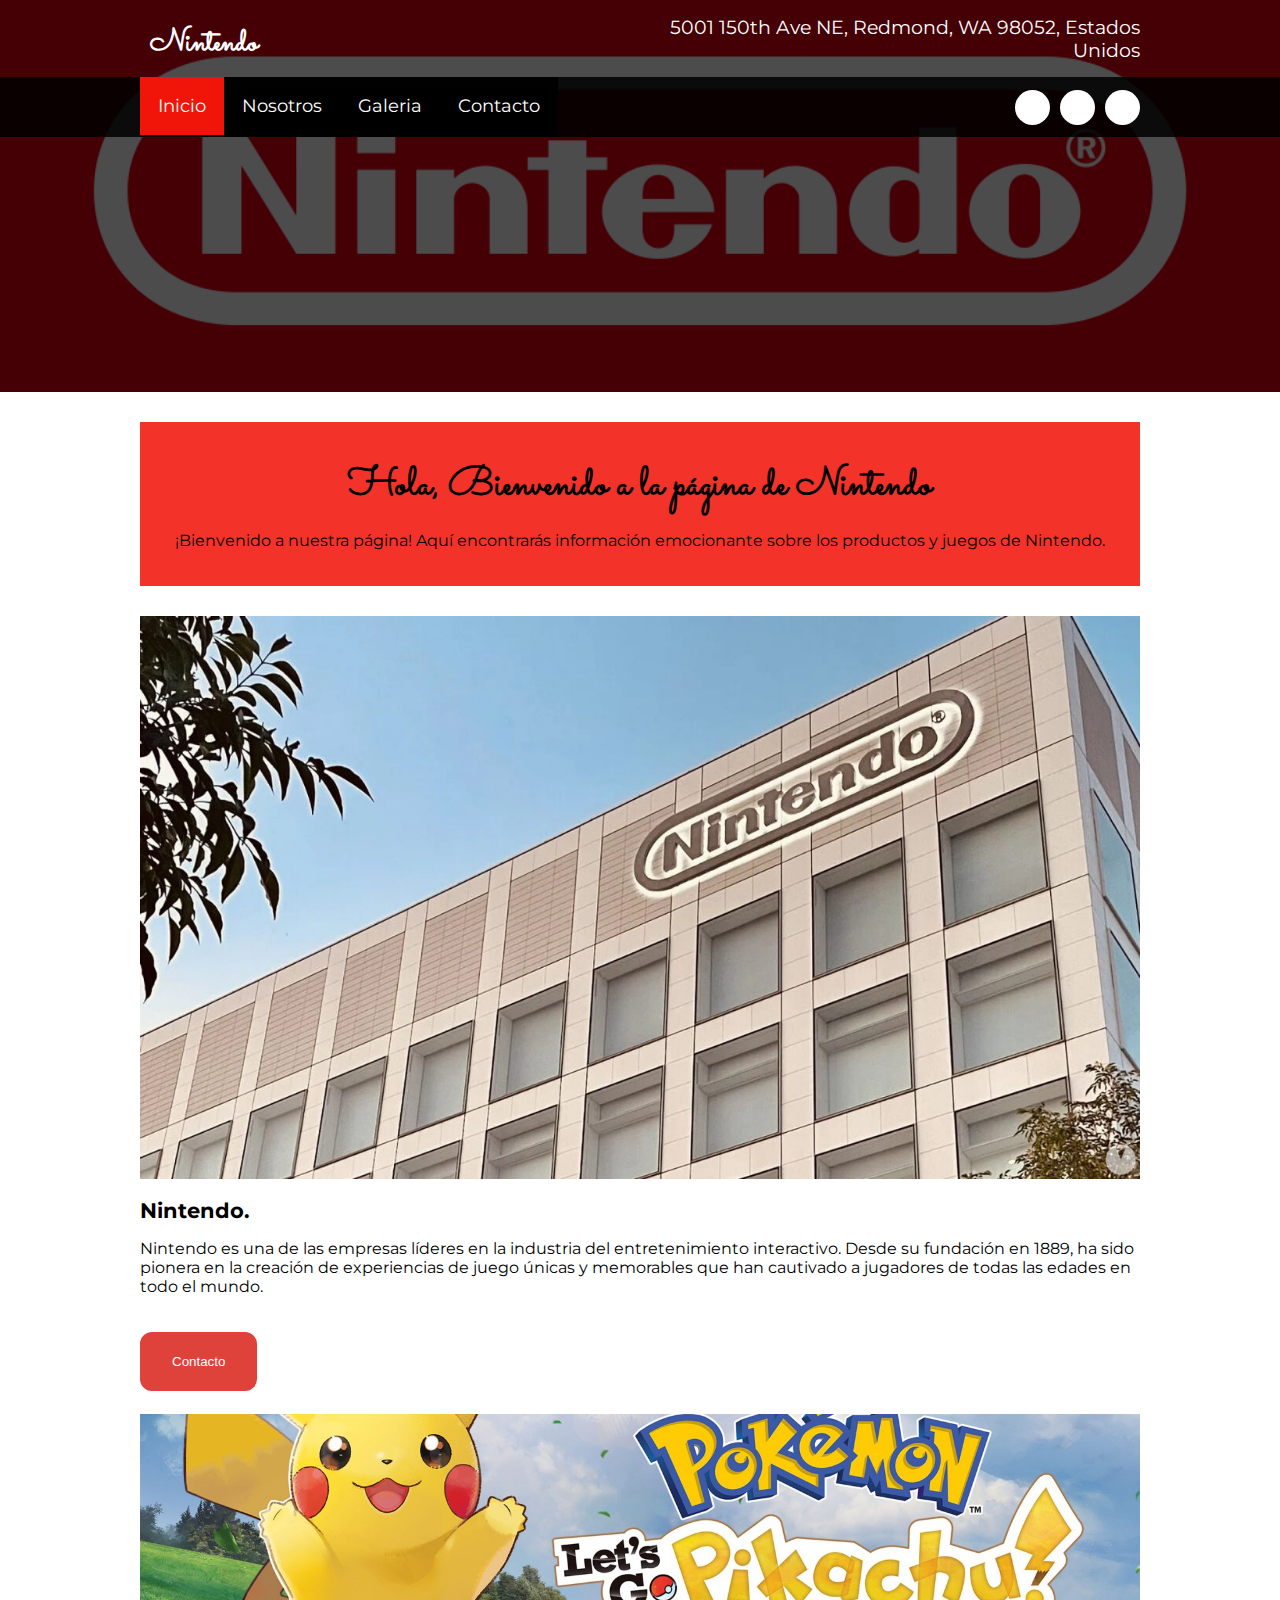
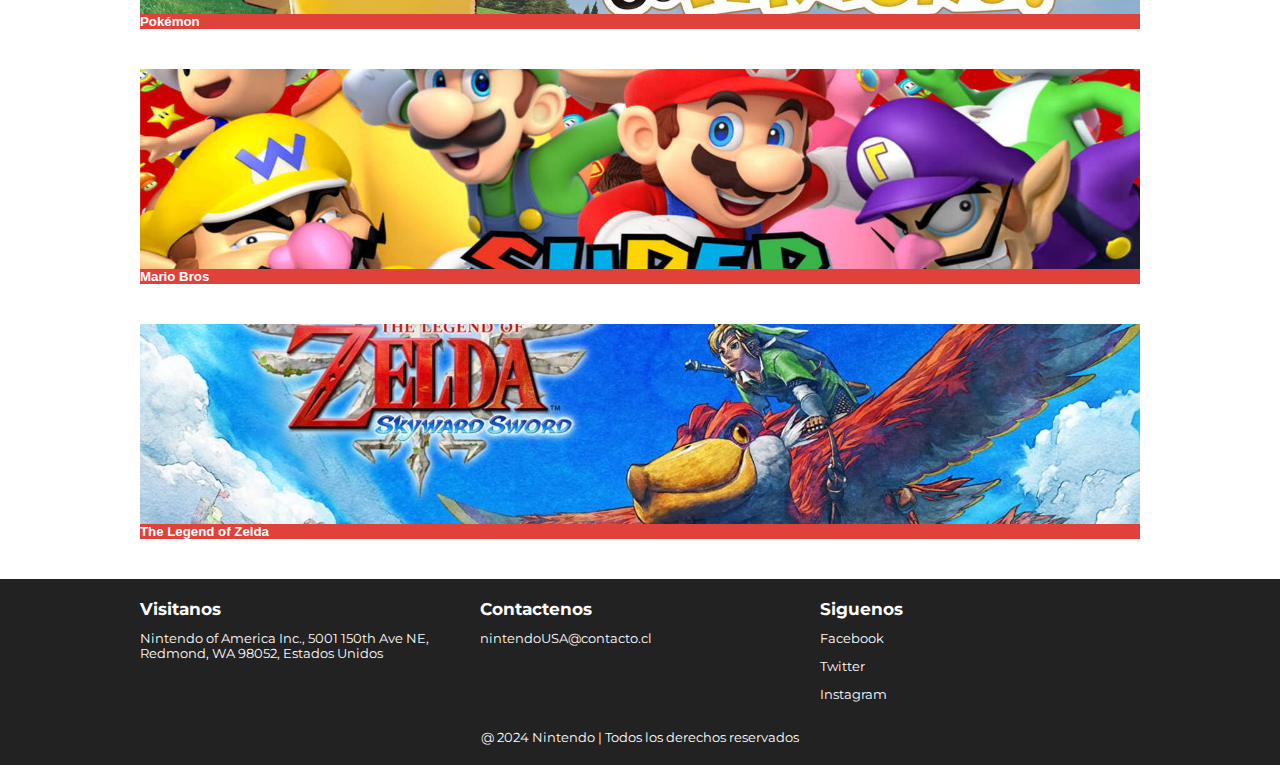
==== commit f428c51a: "modificaciones menores, responsividad" ====
--- a/index.html
+++ b/index.html
@@ -53,23 +53,27 @@
                 </p>
             </div>
         </section>
-        <section class="group main__about_description">
-            <div class="container container--flex">
-                <div class="column column--50">
-                    <img src="img/presentacion/presentacion.jpg" alt="">
+        <div class="container">
+            <section class="group-our-team py-4">
+                <div class="row align-items-stretch">
+                    <div class="col-xs-12 col-md-6">
+                        <img src="img/presentacion/presentacion.jpg" alt="">
+                    </div>
+                    <div class="col-xs-12 col-md-6">
+                        <br><h3 class="column__title">Nintendo.</h3>
+                        <p class="column__txt">Nintendo es una de las empresas líderes en la industria del entretenimiento interactivo. Desde su fundación en 1889, ha sido pionera en la creación de experiencias de juego únicas y memorables que han cautivado a jugadores de todas las edades en todo el mundo.</p>
+                        <div id="contenedor-botones">
+                            <button class="boton0">
+                                <a href="contacto.html" class="boton-link">Contacto</a>
+                                <span class="tooltiptext">Presiona para ir a contacto</span>
+                            </button>
+                        </div>                     
+                    </div>
                 </div>
-                <div class="column column--50">
-                    <h3 class="column__title">Nintendo.</h3>
-                    <p ></p>
-                    <p class="column__txt">Nintendo es una de las empresas líderes en la industria del entretenimiento interactivo. Desde su fundación en 1889, ha sido pionera en la creación de experiencias de juego únicas y memorables que han cautivado a jugadores de todas las edades en todo el mundo.</p>
-                    <div id="contenedor-botones">
-                        <button class="boton0">
-                            <a href="contacto.html" class="boton-link">Contacto</a>
-                            <span class="tooltiptext">Presiona para ir a contacto</span>
-                        </button>
-                    </div>                     
-                </div>
-            </div>
+            </section>
+        </div>
+        
+            
         </section>
         <section class="cards">
             <div class="container">
--- a/css/estilo.css
+++ b/css/estilo.css
@@ -183,9 +183,7 @@
 .column__title{
 	font-size: 1.3em;
 }
-.main__about_description .column:nth-child(2){
-	padding: 10px;
-}
+
 
 .group__title{
 	font-family:'Sacramento',cursive;
@@ -262,9 +260,8 @@
     padding: 0 240px; /* Espacio solo arriba y abajo de la imagen */
 }
 
-.nosotros-img {
-    max-width: calc(100% - 40px); /* Resta el doble del espacio de los bordes laterales */
-    height: auto; /* Para mantener la proporción de aspecto */
+.logo-nosotros img{
+    width: 96%; 
 }
 
 
@@ -301,6 +298,17 @@
 	transition: opacity 0.5s ease-in-out;
   }
   
+
+/*---------------------- mapa -------------------------*/
+
+
+
+.mapa-contenedor {
+    display: flex;
+    max-width: 100%; /* Ancho máximo del contenedor */
+    justify-content: center;
+}
+
 /*---------------- Formularios ------------------------*/
 
 
@@ -320,7 +328,11 @@
 }
 
 .forma {
+    max-width: 80%; /* Ancho máximo del formulario */
+    margin: 0 auto; /* Centra el formulario horizontalmente */
+    border-radius: 10px; /* Hace que los bordes del formulario sean redondeados */
     margin-bottom: 100px;
+
 }
 
 .boton0 .boton-link {
@@ -381,20 +393,7 @@
   }
 
 
-/*---------------------- mapa -------------------------*/
-
-.mapa {
-    text-align: center; /* Centra el contenido horizontalmente */
-}
-.mapa h1 {
-    text-align: left;
-    padding: 0 200px;
-}
-.mapa-contenedor {
-    margin: 20px auto; /* Margen superior e inferior de 20px y centrado horizontalmente */
-    max-width: 100%; /* Ancho máximo del contenedor */
-    width: 800px; /* Ancho del contenedor */
-}
+
 
 
 /*----------------Estilos Responsivos------------------*/
@@ -411,10 +410,7 @@
 		margin-top: -145px;
 		z-index: -1000;
 	}
-	.main-header__contactInfo__phone{
-		background: none;
-	}
-	.main-header__contactInfo__addres{
+		.main-header__contactInfo__addres{
 		color: #fff;
 	}
 	.main_nav{
@@ -452,7 +448,7 @@
 	.main-footer .container--flex{
 		align-items: flex-start;
 	}
-	
+ 
 	
 }
 @media screen and (min-width:1024px){
@@ -466,7 +462,6 @@
 		
 	}
 		
-	.main-header__contactInfo__phone,
 	.main-header__contactInfo__addres{
 		font-size: 1.18em;
 		padding-right: 0px;
@@ -528,22 +523,32 @@
 	}
 }
 
-
-
-
-
-
-
-
-
-
-
-
-
-
-
-
-
-
-
-
+@media (max-width: 767.98px) {
+    .logo-nosotros img{
+        display: none;
+    }
+    .group--color {
+        padding: 10px 0;
+    }
+}
+
+
+
+
+
+
+
+
+
+
+
+
+
+
+
+
+
+
+
+
+
